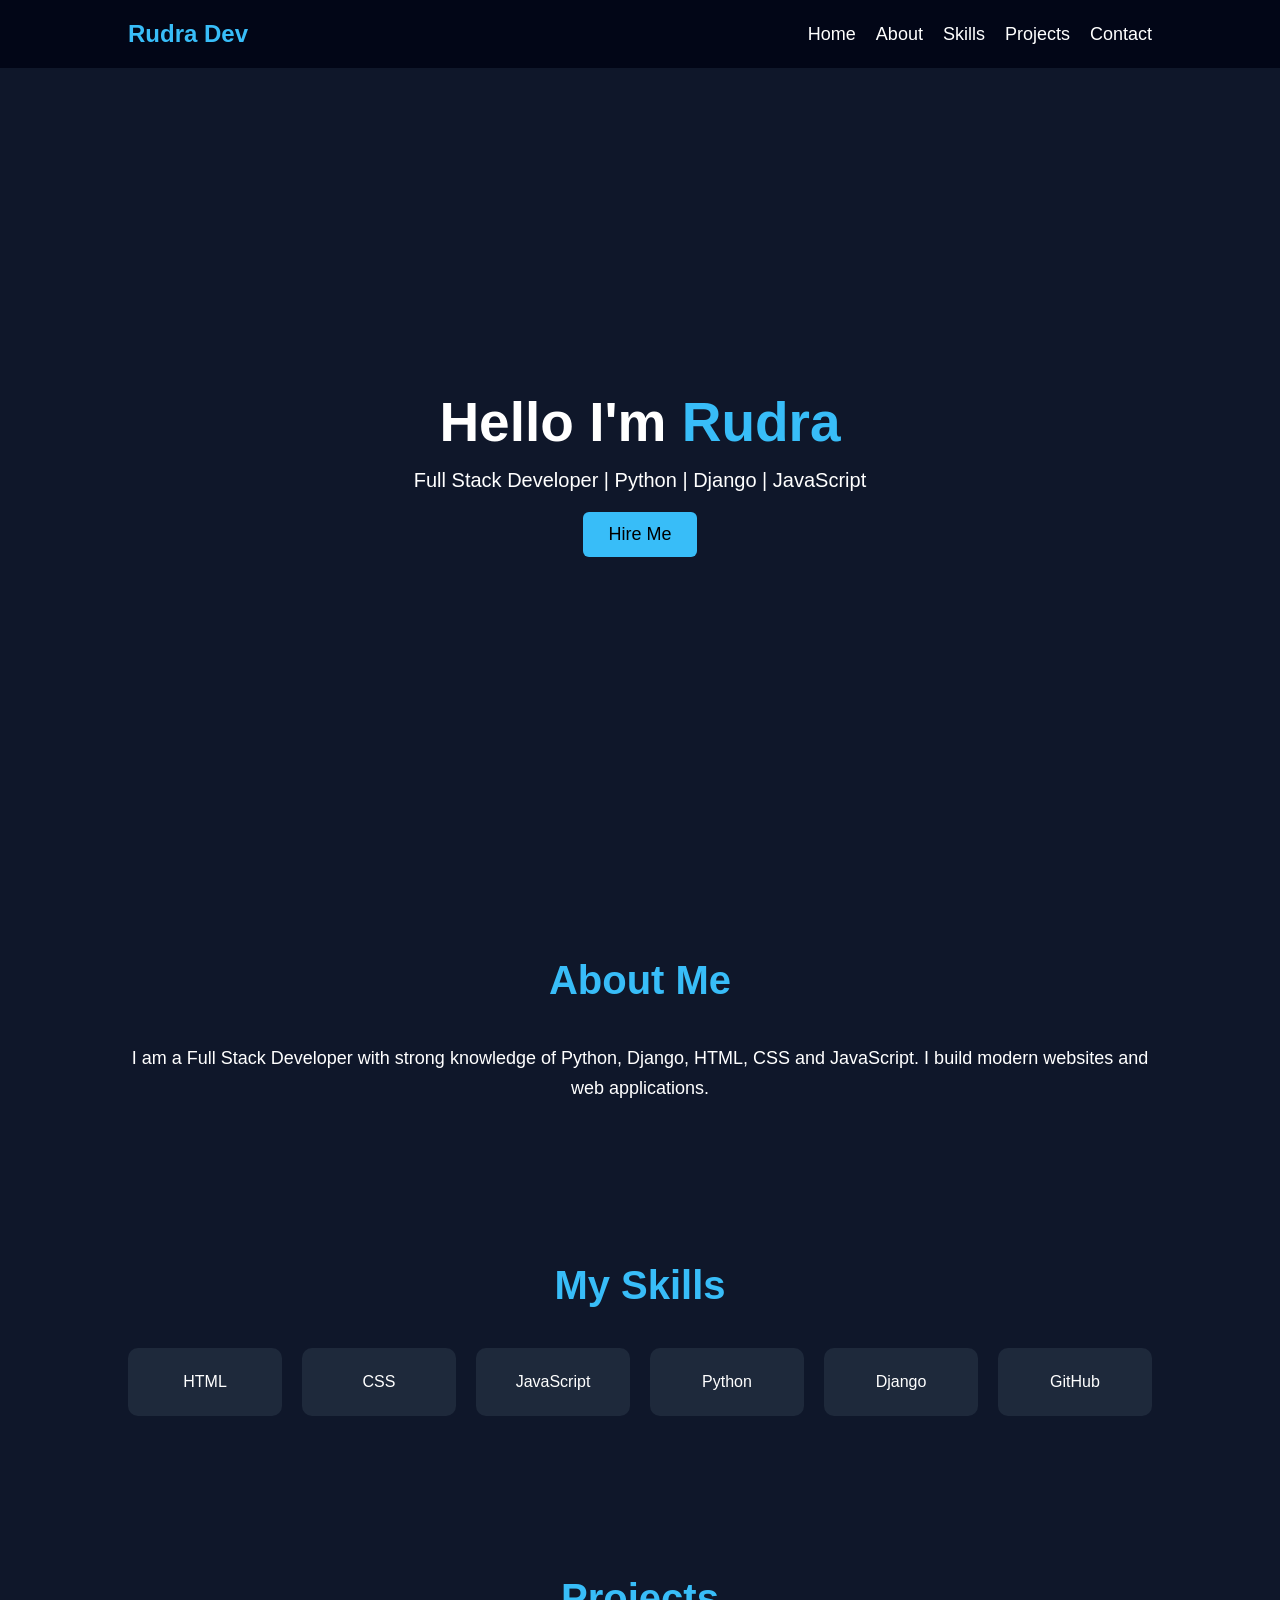
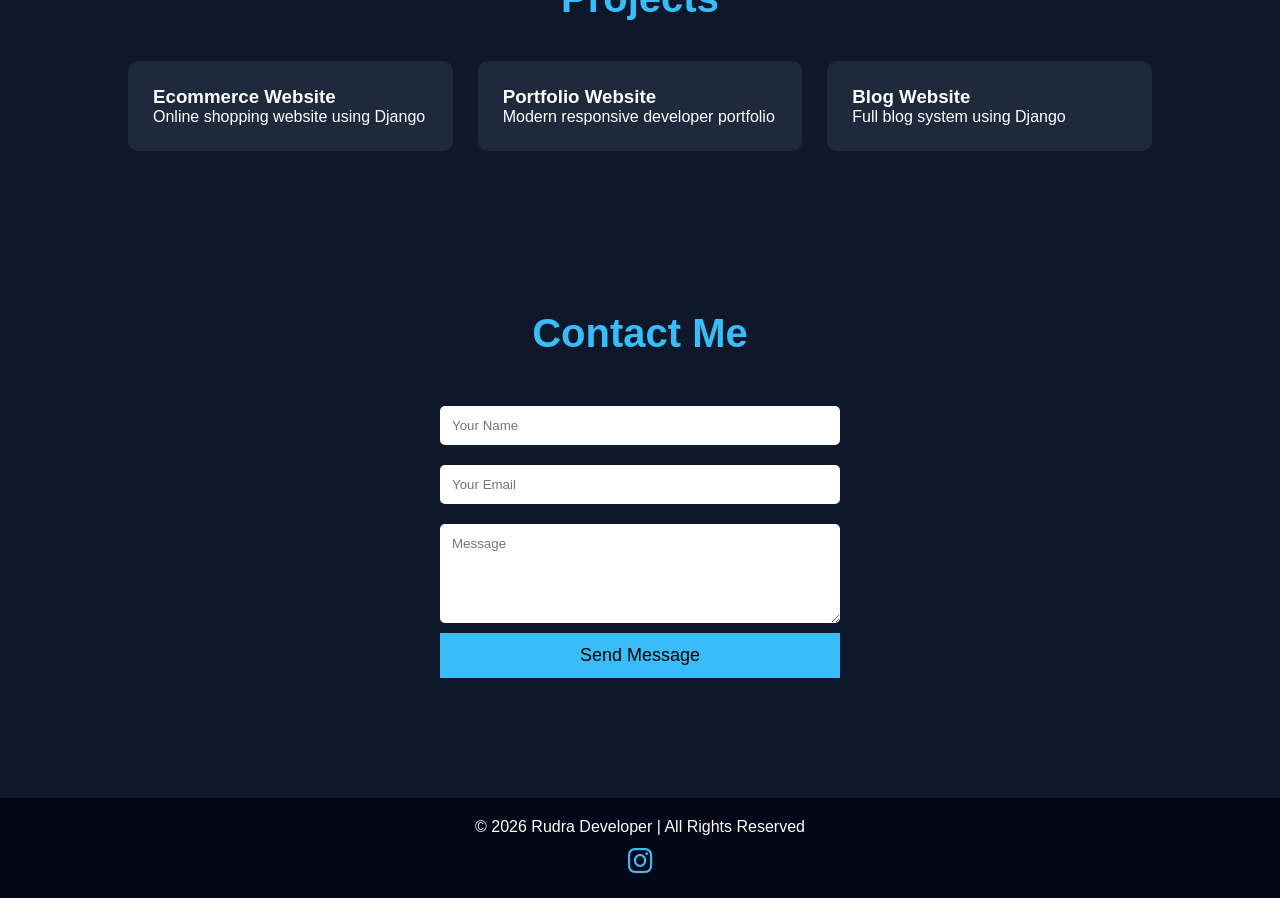
==== index.html @ 29a1d139 "Create index.html" ====
<!DOCTYPE html>
<html lang="en">
<head>
<meta charset="UTF-8">
<meta name="viewport" content="width=device-width, initial-scale=1.0">
<title>Rudra Developer Portfolio</title>

<link rel="stylesheet" href="https://cdnjs.cloudflare.com/ajax/libs/font-awesome/6.5.0/css/all.min.css">

<style>

*{
margin:0;
padding:0;
box-sizing:border-box;
font-family:Arial;
}

body{
background:#0f172a;
color:white;
}

/* Navbar */

nav{
display:flex;
justify-content:space-between;
align-items:center;
padding:20px 10%;
background:#020617;
position:sticky;
top:0;
}

nav h1{
color:#38bdf8;
}

nav ul{
display:flex;
list-style:none;
}

nav ul li{
margin-left:20px;
}

nav ul li a{
color:white;
text-decoration:none;
font-size:18px;
}

nav ul li a:hover{
color:#38bdf8;
}

/* Hero */

.hero{
height:90vh;
display:flex;
justify-content:center;
align-items:center;
text-align:center;
flex-direction:column;
}

.hero h1{
font-size:55px;
}

.hero span{
color:#38bdf8;
}

.hero p{
margin-top:15px;
font-size:20px;
}

.hero button{
margin-top:20px;
padding:12px 25px;
border:none;
background:#38bdf8;
color:black;
font-size:18px;
cursor:pointer;
border-radius:6px;
}

/* Sections */

section{
padding:80px 10%;
}

.title{
text-align:center;
font-size:40px;
margin-bottom:40px;
color:#38bdf8;
}

/* About */

.about{
text-align:center;
font-size:18px;
line-height:30px;
}

/* Skills */

.skills{
display:grid;
grid-template-columns:repeat(auto-fit,minmax(150px,1fr));
gap:20px;
}

.skill{
background:#1e293b;
padding:25px;
text-align:center;
border-radius:10px;
transition:0.3s;
}

.skill:hover{
transform:scale(1.1);
background:#38bdf8;
color:black;
}

/* Projects */

.projects{
display:grid;
grid-template-columns:repeat(auto-fit,minmax(250px,1fr));
gap:25px;
}

.project{
background:#1e293b;
padding:25px;
border-radius:10px;
transition:0.3s;
}

.project:hover{
transform:translateY(-10px);
}

/* Contact */

.contact form{
display:flex;
flex-direction:column;
max-width:400px;
margin:auto;
}

.contact input,
.contact textarea{
margin:10px 0;
padding:12px;
border:none;
border-radius:5px;
}

.contact button{
padding:12px;
background:#38bdf8;
border:none;
cursor:pointer;
font-size:18px;
}

/* Footer */

footer{
text-align:center;
padding:20px;
background:#020617;
margin-top:40px;
}

.social-icons{
margin-top:10px;
}

.social-icons a{
color:#38bdf8;
font-size:28px;
margin:0 10px;
text-decoration:none;
transition:0.3s;
}

.social-icons a:hover{
color:white;
}

</style>

</head>

<body>

<nav>

<h1>Rudra Dev</h1>

<ul>
<li><a href="#">Home</a></li>
<li><a href="#about">About</a></li>
<li><a href="#skills">Skills</a></li>
<li><a href="#projects">Projects</a></li>
<li><a href="#contact">Contact</a></li>
</ul>

</nav>

<div class="hero">

<h1>Hello I'm <span>Rudra</span></h1>

<p>Full Stack Developer | Python | Django | JavaScript</p>

<button>Hire Me</button>

</div>

<section id="about">

<h2 class="title">About Me</h2>

<p class="about">
I am a Full Stack Developer with strong knowledge of Python, Django, HTML, CSS and JavaScript.  
I build modern websites and web applications.
</p>

</section>

<section id="skills">

<h2 class="title">My Skills</h2>

<div class="skills">

<div class="skill">HTML</div>
<div class="skill">CSS</div>
<div class="skill">JavaScript</div>
<div class="skill">Python</div>
<div class="skill">Django</div>
<div class="skill">GitHub</div>

</div>

</section>

<section id="projects">

<h2 class="title">Projects</h2>

<div class="projects">

<div class="project">
<h3>Ecommerce Website</h3>
<p>Online shopping website using Django</p>
</div>

<div class="project">
<h3>Portfolio Website</h3>
<p>Modern responsive developer portfolio</p>
</div>

<div class="project">
<h3>Blog Website</h3>
<p>Full blog system using Django</p>
</div>

</div>

</section>

<section id="contact">

<h2 class="title">Contact Me</h2>

<div class="contact">

<form>

<input type="text" placeholder="Your Name">

<input type="email" placeholder="Your Email">

<textarea rows="5" placeholder="Message"></textarea>

<button>Send Message</button>

</form>

</div>

</section>

<footer>

<p>© 2026 Rudra Developer | All Rights Reserved</p>

<div class="social-icons">

<a href="https://instagram.com/YOUR_USERNAME" target="_blank">
<i class="fa-brands fa-instagram"></i>
</a>

</div>

</footer>

</body>
</html>
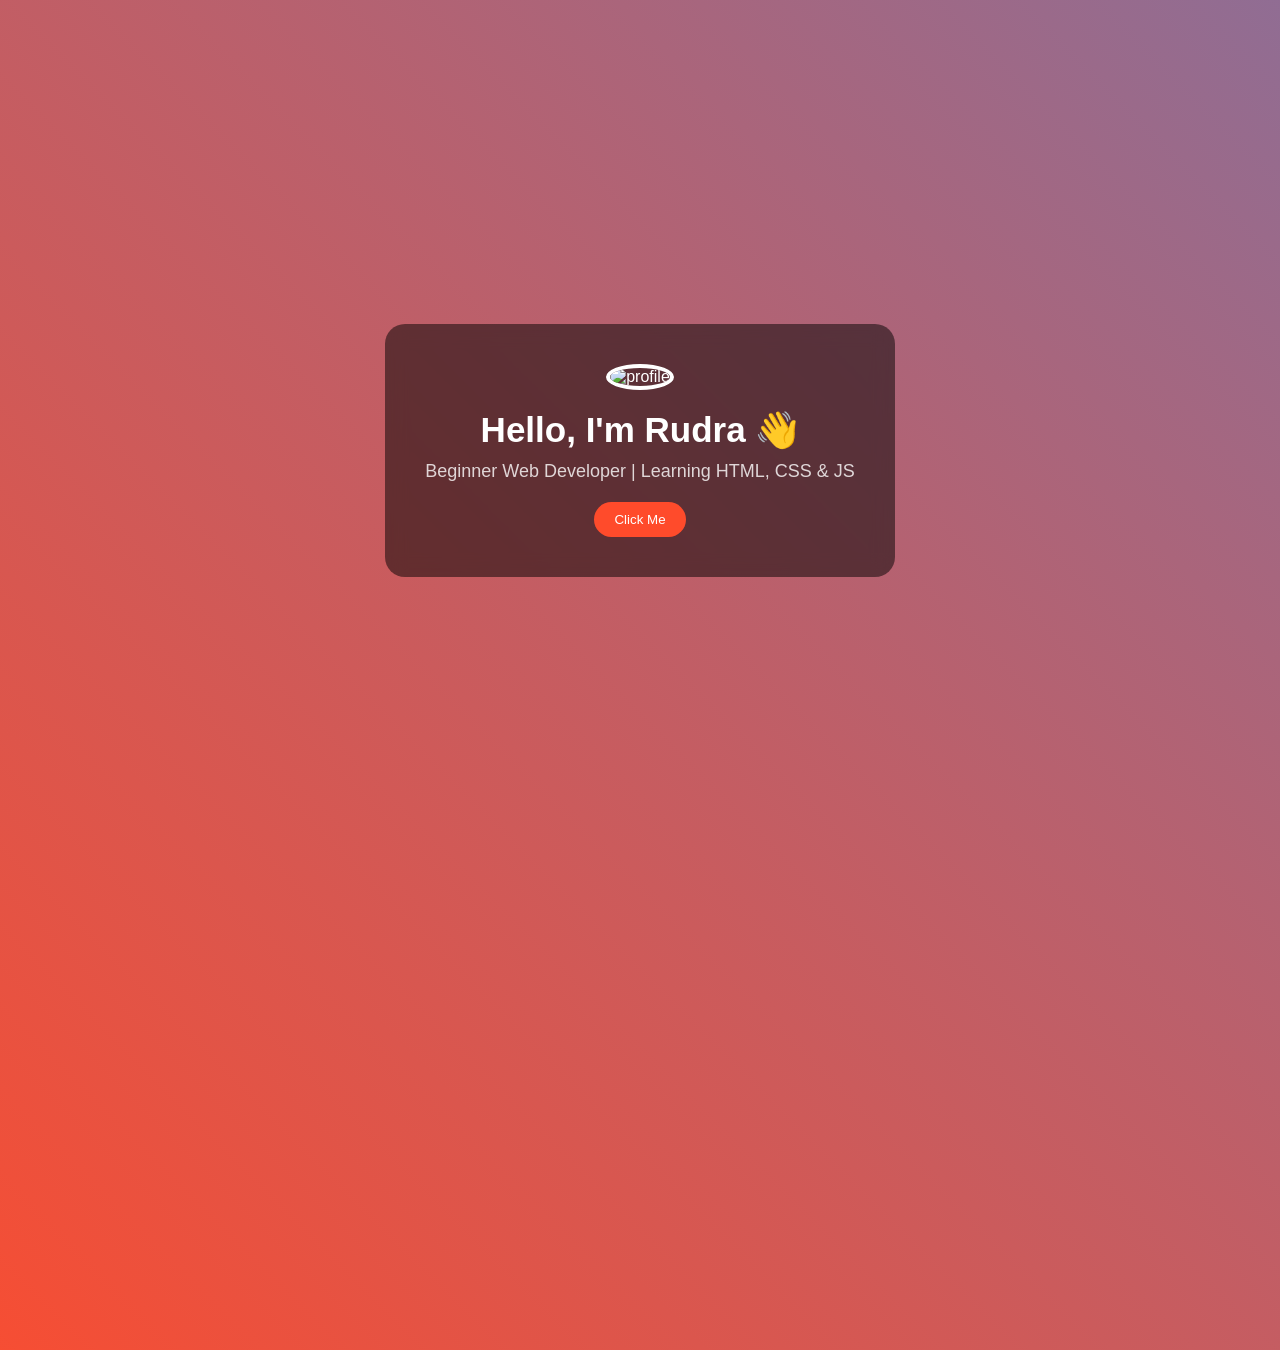
==== commit 270f6954: "Update title and styles in index.html" ====
--- a/index.html
+++ b/index.html
@@ -2,325 +2,119 @@
 <html lang="en">
 <head>
 <meta charset="UTF-8">
-<meta name="viewport" content="width=device-width, initial-scale=1.0">
-<title>Rudra Developer Portfolio</title>
-
-<link rel="stylesheet" href="https://cdnjs.cloudflare.com/ajax/libs/font-awesome/6.5.0/css/all.min.css">
+<title>My Intro</title>
 
 <style>
-
 *{
-margin:0;
-padding:0;
-box-sizing:border-box;
-font-family:Arial;
+  margin:0;
+  padding:0;
+  box-sizing:border-box;
+  font-family: 'Segoe UI', sans-serif;
 }
 
 body{
-background:#0f172a;
-color:white;
+  height:100vh;
+  display:flex;
+  justify-content:center;
+  align-items:center;
+  color:white;
+  overflow:hidden;
 }
 
-/* Navbar */
-
-nav{
-display:flex;
-justify-content:space-between;
-align-items:center;
-padding:20px 10%;
-background:#020617;
-position:sticky;
-top:0;
+/* Animated Background */
+body::before{
+  content:"";
+  position:absolute;
+  width:200%;
+  height:200%;
+  background: linear-gradient(45deg, #ff416c, #ff4b2b, #1e90ff, #00c9a7);
+  background-size: 400% 400%;
+  animation: moveBg 10s infinite alternate;
+  z-index:-1;
 }
 
-nav h1{
-color:#38bdf8;
+@keyframes moveBg{
+  0%{background-position:0% 50%;}
+  100%{background-position:100% 50%;}
 }
 
-nav ul{
-display:flex;
-list-style:none;
+/* Card */
+.container{
+  text-align:center;
+  background: rgba(0,0,0,0.5);
+  padding:40px;
+  border-radius:20px;
+  backdrop-filter: blur(10px);
+  animation: fadeIn 1.5s ease;
 }
 
-nav ul li{
-margin-left:20px;
+/* Image */
+.container img{
+  width:150px;
+  height:150px;
+  border-radius:50%;
+  border:4px solid white;
+  margin-bottom:20px;
+  transition:0.4s;
 }
 
-nav ul li a{
-color:white;
-text-decoration:none;
-font-size:18px;
+.container img:hover{
+  transform: scale(1.1) rotate(5deg);
 }
 
-nav ul li a:hover{
-color:#38bdf8;
+/* Text */
+h1{
+  font-size:35px;
 }
 
-/* Hero */
-
-.hero{
-height:90vh;
-display:flex;
-justify-content:center;
-align-items:center;
-text-align:center;
-flex-direction:column;
+p{
+  margin-top:10px;
+  font-size:18px;
+  opacity:0.8;
 }
 
-.hero h1{
-font-size:55px;
+/* Button */
+button{
+  margin-top:20px;
+  padding:10px 20px;
+  border:none;
+  border-radius:25px;
+  background:#ff4b2b;
+  color:white;
+  cursor:pointer;
+  transition:0.3s;
 }
 
-.hero span{
-color:#38bdf8;
+button:hover{
+  background:#ff416c;
+  transform:scale(1.1);
 }
 
-.hero p{
-margin-top:15px;
-font-size:20px;
-}
-
-.hero button{
-margin-top:20px;
-padding:12px 25px;
-border:none;
-background:#38bdf8;
-color:black;
-font-size:18px;
-cursor:pointer;
-border-radius:6px;
-}
-
-/* Sections */
-
-section{
-padding:80px 10%;
-}
-
-.title{
-text-align:center;
-font-size:40px;
-margin-bottom:40px;
-color:#38bdf8;
-}
-
-/* About */
-
-.about{
-text-align:center;
-font-size:18px;
-line-height:30px;
-}
-
-/* Skills */
-
-.skills{
-display:grid;
-grid-template-columns:repeat(auto-fit,minmax(150px,1fr));
-gap:20px;
-}
-
-.skill{
-background:#1e293b;
-padding:25px;
-text-align:center;
-border-radius:10px;
-transition:0.3s;
-}
-
-.skill:hover{
-transform:scale(1.1);
-background:#38bdf8;
-color:black;
-}
-
-/* Projects */
-
-.projects{
-display:grid;
-grid-template-columns:repeat(auto-fit,minmax(250px,1fr));
-gap:25px;
-}
-
-.project{
-background:#1e293b;
-padding:25px;
-border-radius:10px;
-transition:0.3s;
-}
-
-.project:hover{
-transform:translateY(-10px);
-}
-
-/* Contact */
-
-.contact form{
-display:flex;
-flex-direction:column;
-max-width:400px;
-margin:auto;
-}
-
-.contact input,
-.contact textarea{
-margin:10px 0;
-padding:12px;
-border:none;
-border-radius:5px;
-}
-
-.contact button{
-padding:12px;
-background:#38bdf8;
-border:none;
-cursor:pointer;
-font-size:18px;
-}
-
-/* Footer */
-
-footer{
-text-align:center;
-padding:20px;
-background:#020617;
-margin-top:40px;
-}
-
-.social-icons{
-margin-top:10px;
-}
-
-.social-icons a{
-color:#38bdf8;
-font-size:28px;
-margin:0 10px;
-text-decoration:none;
-transition:0.3s;
-}
-
-.social-icons a:hover{
-color:white;
+/* Animation */
+@keyframes fadeIn{
+  from{opacity:0; transform:translateY(30px);}
+  to{opacity:1; transform:translateY(0);}
 }
 
 </style>
-
 </head>
 
 <body>
 
-<nav>
+<div class="container">
+  <img src="https://picsum.photos/200" alt="profile">
 
-<h1>Rudra Dev</h1>
+  <h1>Hello, I'm Rudra 👋</h1>
+  <p>Beginner Web Developer | Learning HTML, CSS & JS</p>
 
-<ul>
-<li><a href="#">Home</a></li>
-<li><a href="#about">About</a></li>
-<li><a href="#skills">Skills</a></li>
-<li><a href="#projects">Projects</a></li>
-<li><a href="#contact">Contact</a></li>
-</ul>
-
-</nav>
-
-<div class="hero">
-
-<h1>Hello I'm <span>Rudra</span></h1>
-
-<p>Full Stack Developer | Python | Django | JavaScript</p>
-
-<button>Hire Me</button>
-
+  <button onclick="showMsg()">Click Me</button>
 </div>
 
-<section id="about">
-
-<h2 class="title">About Me</h2>
-
-<p class="about">
-I am a Full Stack Developer with strong knowledge of Python, Django, HTML, CSS and JavaScript.  
-I build modern websites and web applications.
-</p>
-
-</section>
-
-<section id="skills">
-
-<h2 class="title">My Skills</h2>
-
-<div class="skills">
-
-<div class="skill">HTML</div>
-<div class="skill">CSS</div>
-<div class="skill">JavaScript</div>
-<div class="skill">Python</div>
-<div class="skill">Django</div>
-<div class="skill">GitHub</div>
-
-</div>
-
-</section>
-
-<section id="projects">
-
-<h2 class="title">Projects</h2>
-
-<div class="projects">
-
-<div class="project">
-<h3>Ecommerce Website</h3>
-<p>Online shopping website using Django</p>
-</div>
-
-<div class="project">
-<h3>Portfolio Website</h3>
-<p>Modern responsive developer portfolio</p>
-</div>
-
-<div class="project">
-<h3>Blog Website</h3>
-<p>Full blog system using Django</p>
-</div>
-
-</div>
-
-</section>
-
-<section id="contact">
-
-<h2 class="title">Contact Me</h2>
-
-<div class="contact">
-
-<form>
-
-<input type="text" placeholder="Your Name">
-
-<input type="email" placeholder="Your Email">
-
-<textarea rows="5" placeholder="Message"></textarea>
-
-<button>Send Message</button>
-
-</form>
-
-</div>
-
-</section>
-
-<footer>
-
-<p>© 2026 Rudra Developer | All Rights Reserved</p>
-
-<div class="social-icons">
-
-<a href="https://instagram.com/YOUR_USERNAME" target="_blank">
-<i class="fa-brands fa-instagram"></i>
-</a>
-
-</div>
-
-</footer>
+<script>
+function showMsg(){
+  alert("Welcome to my website bhai 🔥");
+}
+</script>
 
 </body>
-</html>+</html>
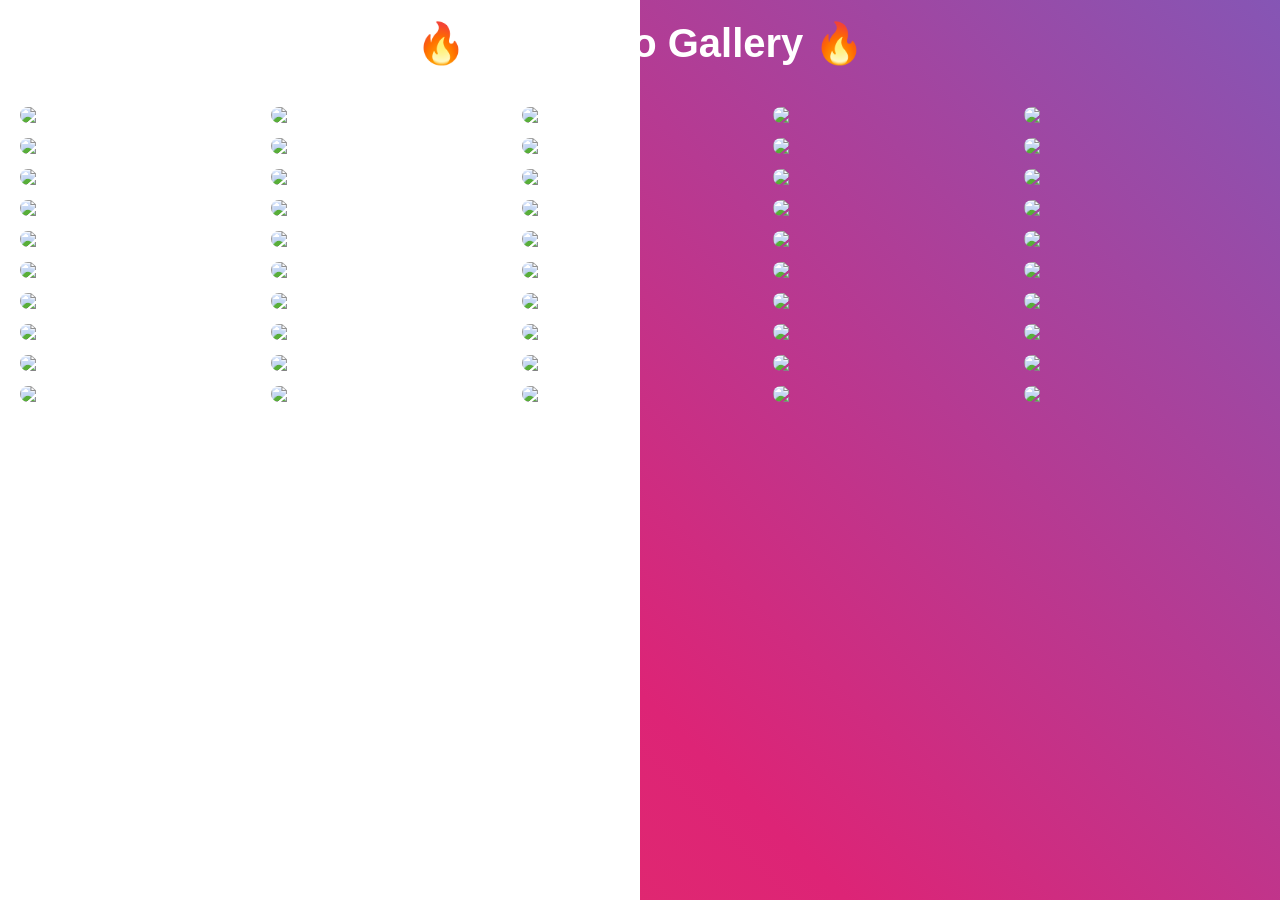
==== commit c7f71179: "Update index.html" ====
--- a/index.html
+++ b/index.html
@@ -2,118 +2,121 @@
 <html lang="en">
 <head>
 <meta charset="UTF-8">
-<title>My Intro</title>
+<title>My 50 Photo Gallery</title>
 
 <style>
 *{
   margin:0;
   padding:0;
   box-sizing:border-box;
-  font-family: 'Segoe UI', sans-serif;
+  font-family: Arial, sans-serif;
 }
 
 body{
-  height:100vh;
-  display:flex;
-  justify-content:center;
-  align-items:center;
   color:white;
-  overflow:hidden;
+  text-align:center;
 }
 
 /* Animated Background */
 body::before{
   content:"";
-  position:absolute;
-  width:200%;
-  height:200%;
-  background: linear-gradient(45deg, #ff416c, #ff4b2b, #1e90ff, #00c9a7);
-  background-size: 400% 400%;
-  animation: moveBg 10s infinite alternate;
+  position:fixed;
+  width:100%;
+  height:100%;
+  background: linear-gradient(45deg, #ff512f, #dd2476, #1e90ff, #00c9a7);
+  background-size:400% 400%;
+  animation:bgMove 10s infinite alternate;
   z-index:-1;
 }
 
-@keyframes moveBg{
+@keyframes bgMove{
   0%{background-position:0% 50%;}
   100%{background-position:100% 50%;}
 }
 
-/* Card */
-.container{
-  text-align:center;
-  background: rgba(0,0,0,0.5);
-  padding:40px;
-  border-radius:20px;
-  backdrop-filter: blur(10px);
-  animation: fadeIn 1.5s ease;
+h1{
+  padding:20px;
+  font-size:40px;
 }
 
-/* Image */
-.container img{
-  width:150px;
-  height:150px;
-  border-radius:50%;
-  border:4px solid white;
-  margin-bottom:20px;
+/* Gallery Grid */
+.gallery{
+  display:grid;
+  grid-template-columns: repeat(auto-fit, minmax(200px, 1fr));
+  gap:15px;
+  padding:20px;
+}
+
+/* Images */
+.gallery img{
+  width:100%;
+  border-radius:10px;
+  cursor:pointer;
   transition:0.4s;
 }
 
-.container img:hover{
-  transform: scale(1.1) rotate(5deg);
+.gallery img:hover{
+  transform:scale(1.1);
+  box-shadow:0 0 20px black;
 }
 
-/* Text */
-h1{
-  font-size:35px;
+/* Lightbox */
+#lightbox{
+  position:fixed;
+  top:0;
+  left:0;
+  width:100%;
+  height:100%;
+  background:rgba(0,0,0,0.9);
+  display:none;
+  justify-content:center;
+  align-items:center;
 }
 
-p{
-  margin-top:10px;
-  font-size:18px;
-  opacity:0.8;
+#lightbox img{
+  width:70%;
+  border-radius:10px;
 }
-
-/* Button */
-button{
-  margin-top:20px;
-  padding:10px 20px;
-  border:none;
-  border-radius:25px;
-  background:#ff4b2b;
-  color:white;
-  cursor:pointer;
-  transition:0.3s;
-}
-
-button:hover{
-  background:#ff416c;
-  transform:scale(1.1);
-}
-
-/* Animation */
-@keyframes fadeIn{
-  from{opacity:0; transform:translateY(30px);}
-  to{opacity:1; transform:translateY(0);}
-}
-
 </style>
 </head>
 
 <body>
 
-<div class="container">
-  <img src="https://picsum.photos/200" alt="profile">
+<h1>🔥 My Photo Gallery 🔥</h1>
 
-  <h1>Hello, I'm Rudra 👋</h1>
-  <p>Beginner Web Developer | Learning HTML, CSS & JS</p>
+<div class="gallery" id="gallery"></div>
 
-  <button onclick="showMsg()">Click Me</button>
+<!-- Lightbox -->
+<div id="lightbox" onclick="closeImg()">
+  <img id="lightbox-img">
 </div>
 
 <script>
-function showMsg(){
-  alert("Welcome to my website bhai 🔥");
+
+/* Load 50 Images */
+let gallery = document.getElementById("gallery");
+
+for(let i=1;i<=50;i++){
+  let img = document.createElement("img");
+  img.src = i + ".jpg";   // 👈 1.jpg, 2.jpg ... 50.jpg
+
+  img.onclick = function(){
+    openImg(this.src);
+  }
+
+  gallery.appendChild(img);
 }
+
+/* Lightbox */
+function openImg(src){
+  document.getElementById("lightbox").style.display="flex";
+  document.getElementById("lightbox-img").src=src;
+}
+
+function closeImg(){
+  document.getElementById("lightbox").style.display="none";
+}
+
 </script>
 
 </body>
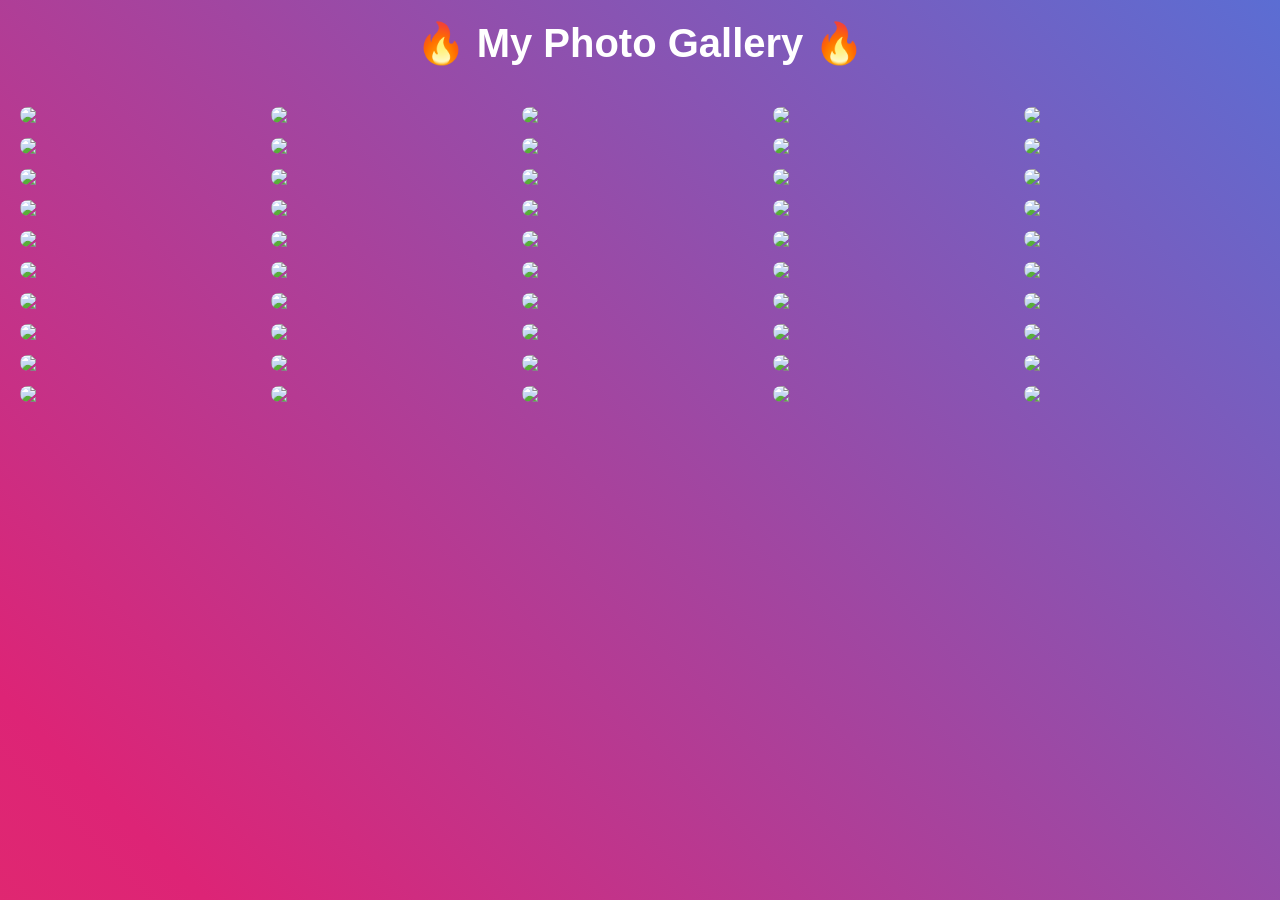
==== commit 4407728a: "Refactor background and gallery styles in index.html Removed fixed background and adjusted gallery s" ====
--- a/index.html
+++ b/index.html
@@ -12,21 +12,18 @@
   font-family: Arial, sans-serif;
 }
 
+html, body{
+  height:100%;
+}
+
+/* FIXED BACKGROUND */
 body{
   color:white;
   text-align:center;
-}
 
-/* Animated Background */
-body::before{
-  content:"";
-  position:fixed;
-  width:100%;
-  height:100%;
   background: linear-gradient(45deg, #ff512f, #dd2476, #1e90ff, #00c9a7);
   background-size:400% 400%;
   animation:bgMove 10s infinite alternate;
-  z-index:-1;
 }
 
 @keyframes bgMove{
@@ -39,7 +36,7 @@
   font-size:40px;
 }
 
-/* Gallery Grid */
+/* Gallery */
 .gallery{
   display:grid;
   grid-template-columns: repeat(auto-fit, minmax(200px, 1fr));
@@ -47,7 +44,6 @@
   padding:20px;
 }
 
-/* Images */
 .gallery img{
   width:100%;
   border-radius:10px;
@@ -98,7 +94,7 @@
 
 for(let i=1;i<=50;i++){
   let img = document.createElement("img");
-  img.src = i + ".jpg";   // 👈 1.jpg, 2.jpg ... 50.jpg
+  img.src = i + ".jpg";   // 👈 1.jpg to 50.jpg
 
   img.onclick = function(){
     openImg(this.src);
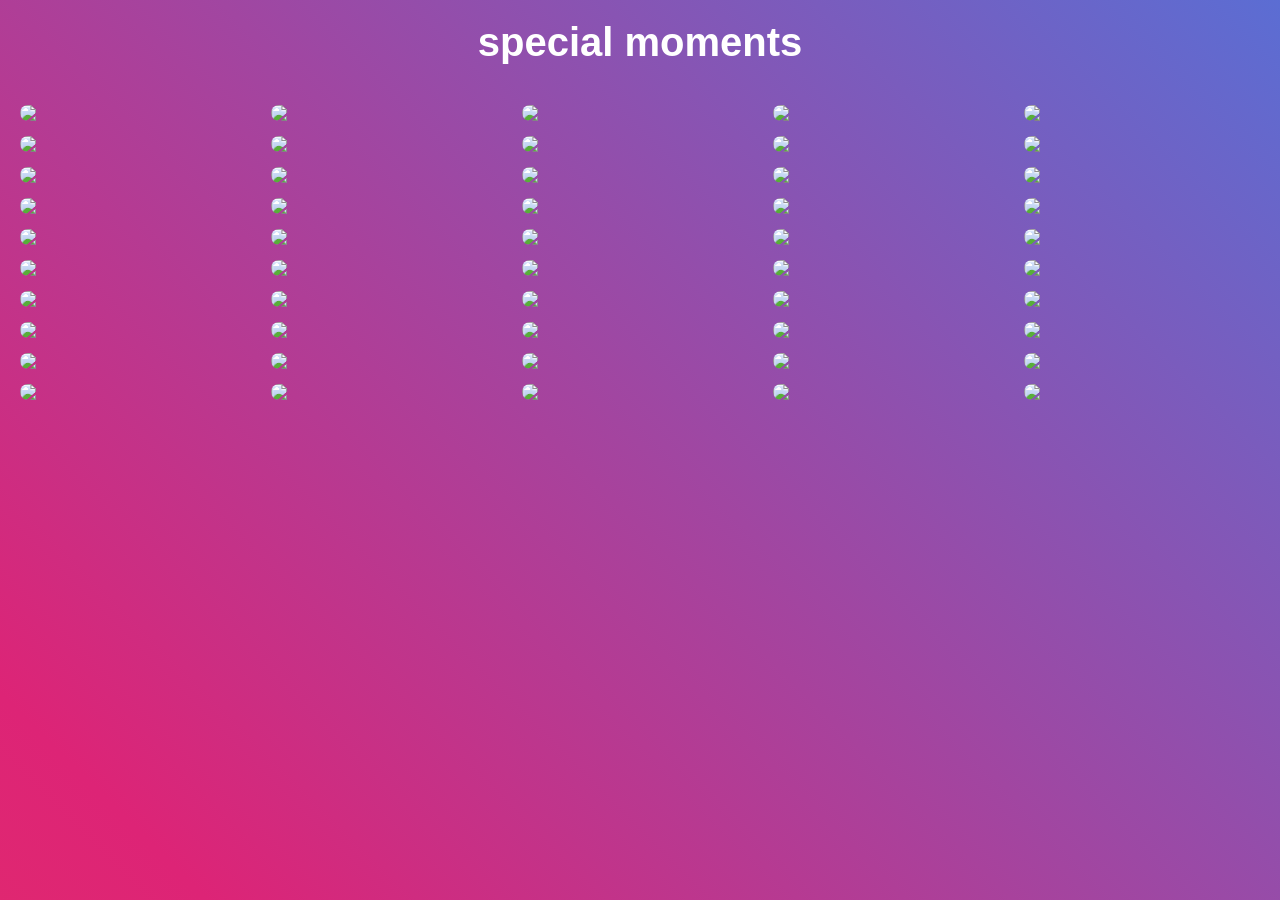
==== commit 040ebc21: "Rename index.htm to index.html" ====
--- a/index.html
+++ b/index.html
@@ -1,119 +1,119 @@
-<!DOCTYPE html>
-<html lang="en">
-<head>
-<meta charset="UTF-8">
-<title>My 50 Photo Gallery</title>
-
-<style>
-*{
-  margin:0;
-  padding:0;
-  box-sizing:border-box;
-  font-family: Arial, sans-serif;
-}
-
-html, body{
-  height:100%;
-}
-
-/* FIXED BACKGROUND */
-body{
-  color:white;
-  text-align:center;
-
-  background: linear-gradient(45deg, #ff512f, #dd2476, #1e90ff, #00c9a7);
-  background-size:400% 400%;
-  animation:bgMove 10s infinite alternate;
-}
-
-@keyframes bgMove{
-  0%{background-position:0% 50%;}
-  100%{background-position:100% 50%;}
-}
-
-h1{
-  padding:20px;
-  font-size:40px;
-}
-
-/* Gallery */
-.gallery{
-  display:grid;
-  grid-template-columns: repeat(auto-fit, minmax(200px, 1fr));
-  gap:15px;
-  padding:20px;
-}
-
-.gallery img{
-  width:100%;
-  border-radius:10px;
-  cursor:pointer;
-  transition:0.4s;
-}
-
-.gallery img:hover{
-  transform:scale(1.1);
-  box-shadow:0 0 20px black;
-}
-
-/* Lightbox */
-#lightbox{
-  position:fixed;
-  top:0;
-  left:0;
-  width:100%;
-  height:100%;
-  background:rgba(0,0,0,0.9);
-  display:none;
-  justify-content:center;
-  align-items:center;
-}
-
-#lightbox img{
-  width:70%;
-  border-radius:10px;
-}
-</style>
-</head>
-
-<body>
-
-<h1>🔥 My Photo Gallery 🔥</h1>
-
-<div class="gallery" id="gallery"></div>
-
-<!-- Lightbox -->
-<div id="lightbox" onclick="closeImg()">
-  <img id="lightbox-img">
-</div>
-
-<script>
-
-/* Load 50 Images */
-let gallery = document.getElementById("gallery");
-
-for(let i=1;i<=50;i++){
-  let img = document.createElement("img");
-  img.src = i + ".jpg";   // 👈 1.jpg to 50.jpg
-
-  img.onclick = function(){
-    openImg(this.src);
-  }
-
-  gallery.appendChild(img);
-}
-
-/* Lightbox */
-function openImg(src){
-  document.getElementById("lightbox").style.display="flex";
-  document.getElementById("lightbox-img").src=src;
-}
-
-function closeImg(){
-  document.getElementById("lightbox").style.display="none";
-}
-
-</script>
-
-</body>
-</html>
+<!DOCTYPE html>
+<html lang="en">
+<head>
+<meta charset="UTF-8">
+<title>My 50 Photo Gallery</title>
+
+<style>
+*{
+  margin:0;
+  padding:0;
+  box-sizing:border-box;
+  font-family: Arial, sans-serif;
+}
+
+html, body{
+  height:100%;
+}
+
+/* FIXED BACKGROUND */
+body{
+  color:white;
+  text-align:center;
+
+  background: linear-gradient(45deg, #ff512f, #dd2476, #1e90ff, #00c9a7);
+  background-size:400% 400%;
+  animation:bgMove 10s infinite alternate;
+}
+
+@keyframes bgMove{
+  0%{background-position:0% 50%;}
+  100%{background-position:100% 50%;}
+}
+
+h1{
+  padding:20px;
+  font-size:40px;
+}
+
+/* Gallery */
+.gallery{
+  display:grid;
+  grid-template-columns: repeat(auto-fit, minmax(200px, 1fr));
+  gap:15px;
+  padding:20px;
+}
+
+.gallery img{
+  width:100%;
+  border-radius:10px;
+  cursor:pointer;
+  transition:0.4s;
+}
+
+.gallery img:hover{
+  transform:scale(1.1);
+  box-shadow:0 0 20px black;
+}
+
+/* Lightbox */
+#lightbox{
+  position:fixed;
+  top:0;
+  left:0;
+  width:100%;
+  height:100%;
+  background:rgba(0,0,0,0.9);
+  display:none;
+  justify-content:center;
+  align-items:center;
+}
+
+#lightbox img{
+  width:70%;
+  border-radius:10px;
+}
+</style>
+</head>
+
+<body>
+
+<h1>special moments</h1>
+
+<div class="gallery" id="gallery"></div>
+
+<!-- Lightbox -->
+<div id="lightbox" onclick="closeImg()">
+  <img id="lightbox-img">
+</div>
+
+<script>
+
+/* Load 50 Images */
+let gallery = document.getElementById("gallery");
+
+for(let i=1;i<=50;i++){
+  let img = document.createElement("img");
+  img.src = i + ".jpg";   // 👈 1.jpg to 50.jpg
+
+  img.onclick = function(){
+    openImg(this.src);
+  }
+
+  gallery.appendChild(img);
+}
+
+/* Lightbox */
+function openImg(src){
+  document.getElementById("lightbox").style.display="flex";
+  document.getElementById("lightbox-img").src=src;
+}
+
+function closeImg(){
+  document.getElementById("lightbox").style.display="none";
+}
+
+</script>
+
+</body>
+</html>
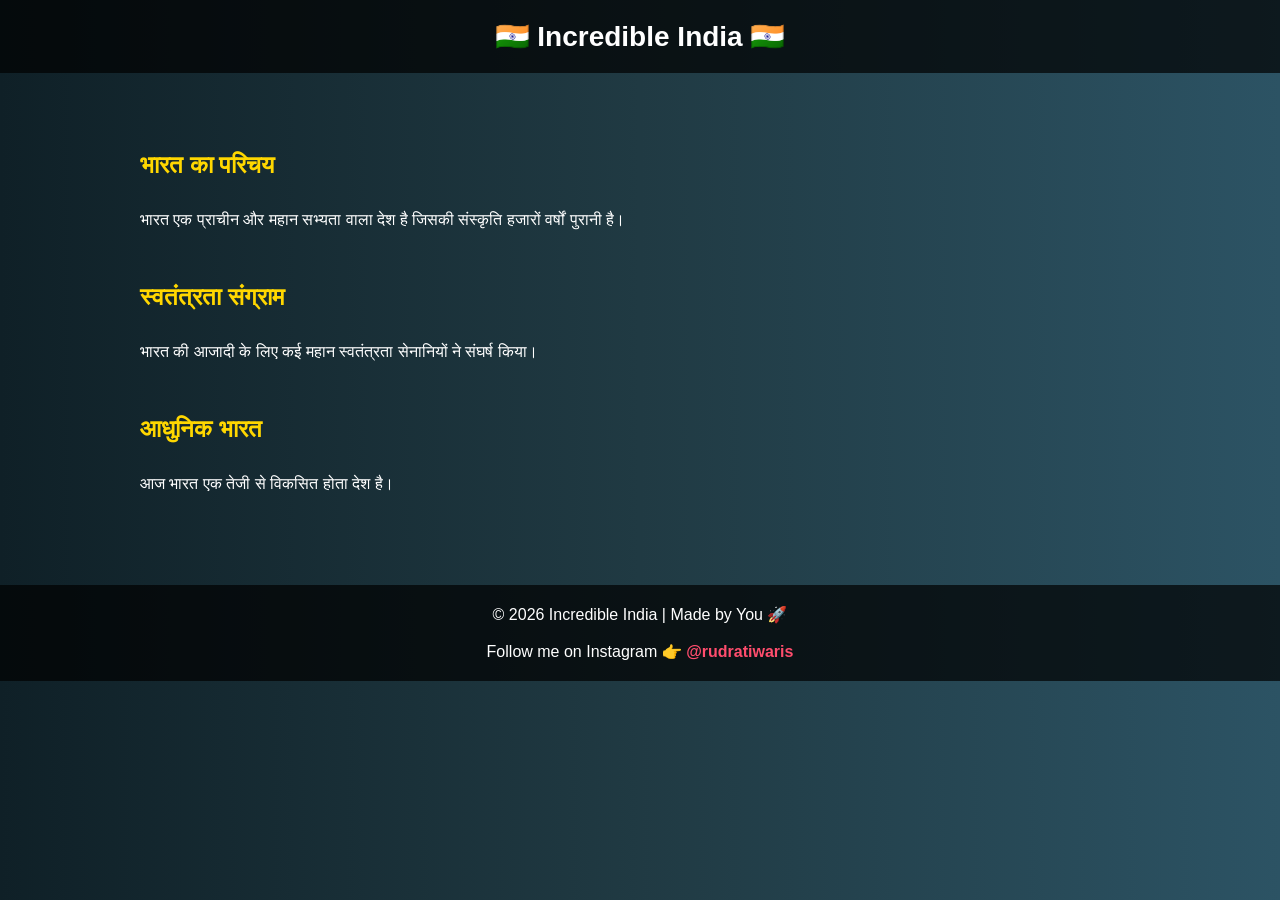
==== commit 80924731: "Create index.html" ====
--- a/index.html
+++ b/index.html
@@ -1,119 +1,95 @@
-<!DOCTYPE html>
-<html lang="en">
-<head>
-<meta charset="UTF-8">
-<title>My 50 Photo Gallery</title>
-
-<style>
-*{
-  margin:0;
-  padding:0;
-  box-sizing:border-box;
-  font-family: Arial, sans-serif;
-}
-
-html, body{
-  height:100%;
-}
-
-/* FIXED BACKGROUND */
-body{
-  color:white;
-  text-align:center;
-
-  background: linear-gradient(45deg, #ff512f, #dd2476, #1e90ff, #00c9a7);
-  background-size:400% 400%;
-  animation:bgMove 10s infinite alternate;
-}
-
-@keyframes bgMove{
-  0%{background-position:0% 50%;}
-  100%{background-position:100% 50%;}
-}
-
-h1{
-  padding:20px;
-  font-size:40px;
-}
-
-/* Gallery */
-.gallery{
-  display:grid;
-  grid-template-columns: repeat(auto-fit, minmax(200px, 1fr));
-  gap:15px;
-  padding:20px;
-}
-
-.gallery img{
-  width:100%;
-  border-radius:10px;
-  cursor:pointer;
-  transition:0.4s;
-}
-
-.gallery img:hover{
-  transform:scale(1.1);
-  box-shadow:0 0 20px black;
-}
-
-/* Lightbox */
-#lightbox{
-  position:fixed;
-  top:0;
-  left:0;
-  width:100%;
-  height:100%;
-  background:rgba(0,0,0,0.9);
-  display:none;
-  justify-content:center;
-  align-items:center;
-}
-
-#lightbox img{
-  width:70%;
-  border-radius:10px;
-}
-</style>
-</head>
-
-<body>
-
-<h1>special moments</h1>
-
-<div class="gallery" id="gallery"></div>
-
-<!-- Lightbox -->
-<div id="lightbox" onclick="closeImg()">
-  <img id="lightbox-img">
-</div>
-
-<script>
-
-/* Load 50 Images */
-let gallery = document.getElementById("gallery");
-
-for(let i=1;i<=50;i++){
-  let img = document.createElement("img");
-  img.src = i + ".jpg";   // 👈 1.jpg to 50.jpg
-
-  img.onclick = function(){
-    openImg(this.src);
-  }
-
-  gallery.appendChild(img);
-}
-
-/* Lightbox */
-function openImg(src){
-  document.getElementById("lightbox").style.display="flex";
-  document.getElementById("lightbox-img").src=src;
-}
-
-function closeImg(){
-  document.getElementById("lightbox").style.display="none";
-}
-
-</script>
-
-</body>
-</html>
+<!DOCTYPE html>
+<html lang="hi">
+<head>
+    <meta charset="UTF-8">
+    <meta name="viewport" content="width=device-width, initial-scale=1.0">
+    <title>India - Incredible Bharat</title>
+
+    <style>
+        body {
+            margin: 0;
+            font-family: Arial, sans-serif;
+            background: linear-gradient(to right, #0f2027, #203a43, #2c5364);
+            color: white;
+        }
+
+        header {
+            background: rgba(0,0,0,0.7);
+            padding: 20px;
+            text-align: center;
+            font-size: 28px;
+            font-weight: bold;
+        }
+
+        .container {
+            padding: 30px;
+            max-width: 1000px;
+            margin: auto;
+            line-height: 1.8;
+        }
+
+        h2 {
+            color: #ffd700;
+            margin-top: 40px;
+        }
+
+        p {
+            text-align: justify;
+        }
+
+        footer {
+            text-align: center;
+            padding: 20px;
+            background: rgba(0,0,0,0.7);
+            margin-top: 40px;
+        }
+
+        a {
+            color: #ff4d6d;
+            text-decoration: none;
+            font-weight: bold;
+        }
+
+        a:hover {
+            text-decoration: underline;
+        }
+    </style>
+</head>
+
+<body>
+
+<header>
+    🇮🇳 Incredible India 🇮🇳
+</header>
+
+<div class="container">
+
+    <h2>भारत का परिचय</h2>
+    <p>
+        भारत एक प्राचीन और महान सभ्यता वाला देश है जिसकी संस्कृति हजारों वर्षों पुरानी है।
+    </p>
+
+    <h2>स्वतंत्रता संग्राम</h2>
+    <p>
+        भारत की आजादी के लिए कई महान स्वतंत्रता सेनानियों ने संघर्ष किया।
+    </p>
+
+    <h2>आधुनिक भारत</h2>
+    <p>
+        आज भारत एक तेजी से विकसित होता देश है।
+    </p>
+
+</div>
+
+<footer>
+    © 2026 Incredible India | Made by You 🚀 <br><br>
+    
+    Follow me on Instagram 👉 
+    <a href="https://www.instagram.com/rudratiwaris" target="_blank">
+        @rudratiwaris
+    </a>
+
+</footer>
+
+</body>
+</html>
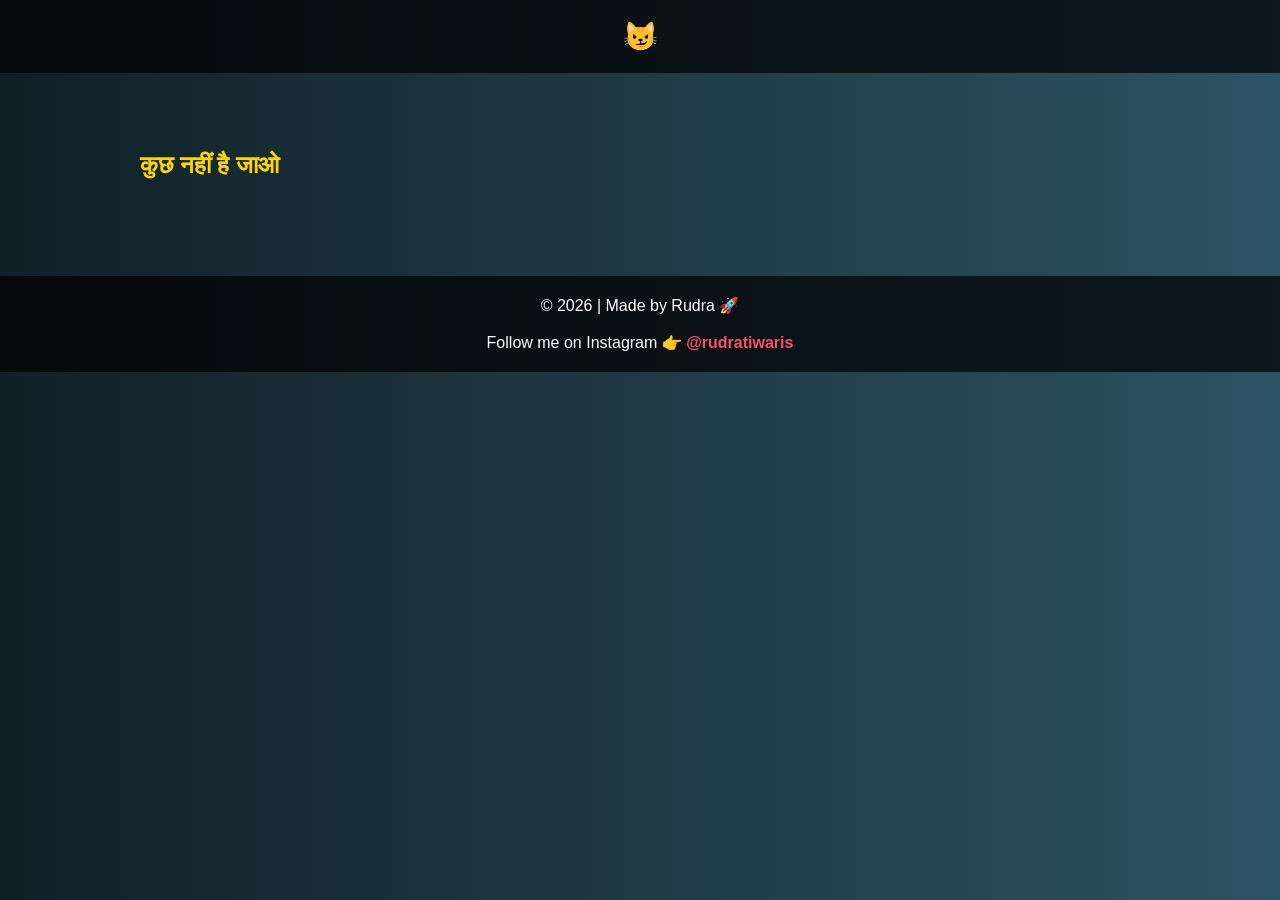
==== commit 80e7e1dc: "Update title and content in index.html" ====
--- a/index.html
+++ b/index.html
@@ -3,7 +3,7 @@
 <head>
     <meta charset="UTF-8">
     <meta name="viewport" content="width=device-width, initial-scale=1.0">
-    <title>India - Incredible Bharat</title>
+    <title>🙄🙄🙄🙄🙄</title>
 
     <style>
         body {
@@ -59,30 +59,18 @@
 <body>
 
 <header>
-    🇮🇳 Incredible India 🇮🇳
+    😼
 </header>
 
 <div class="container">
 
-    <h2>भारत का परिचय</h2>
-    <p>
-        भारत एक प्राचीन और महान सभ्यता वाला देश है जिसकी संस्कृति हजारों वर्षों पुरानी है।
-    </p>
-
-    <h2>स्वतंत्रता संग्राम</h2>
-    <p>
-        भारत की आजादी के लिए कई महान स्वतंत्रता सेनानियों ने संघर्ष किया।
-    </p>
-
-    <h2>आधुनिक भारत</h2>
-    <p>
-        आज भारत एक तेजी से विकसित होता देश है।
-    </p>
+    <h2>कुछ नहीं है जाओ</h2>
+    
 
 </div>
 
 <footer>
-    © 2026 Incredible India | Made by You 🚀 <br><br>
+    © 2026 | Made by Rudra 🚀 <br><br>
     
     Follow me on Instagram 👉 
     <a href="https://www.instagram.com/rudratiwaris" target="_blank">
@@ -92,4 +80,4 @@
 </footer>
 
 </body>
-</html>+</html>
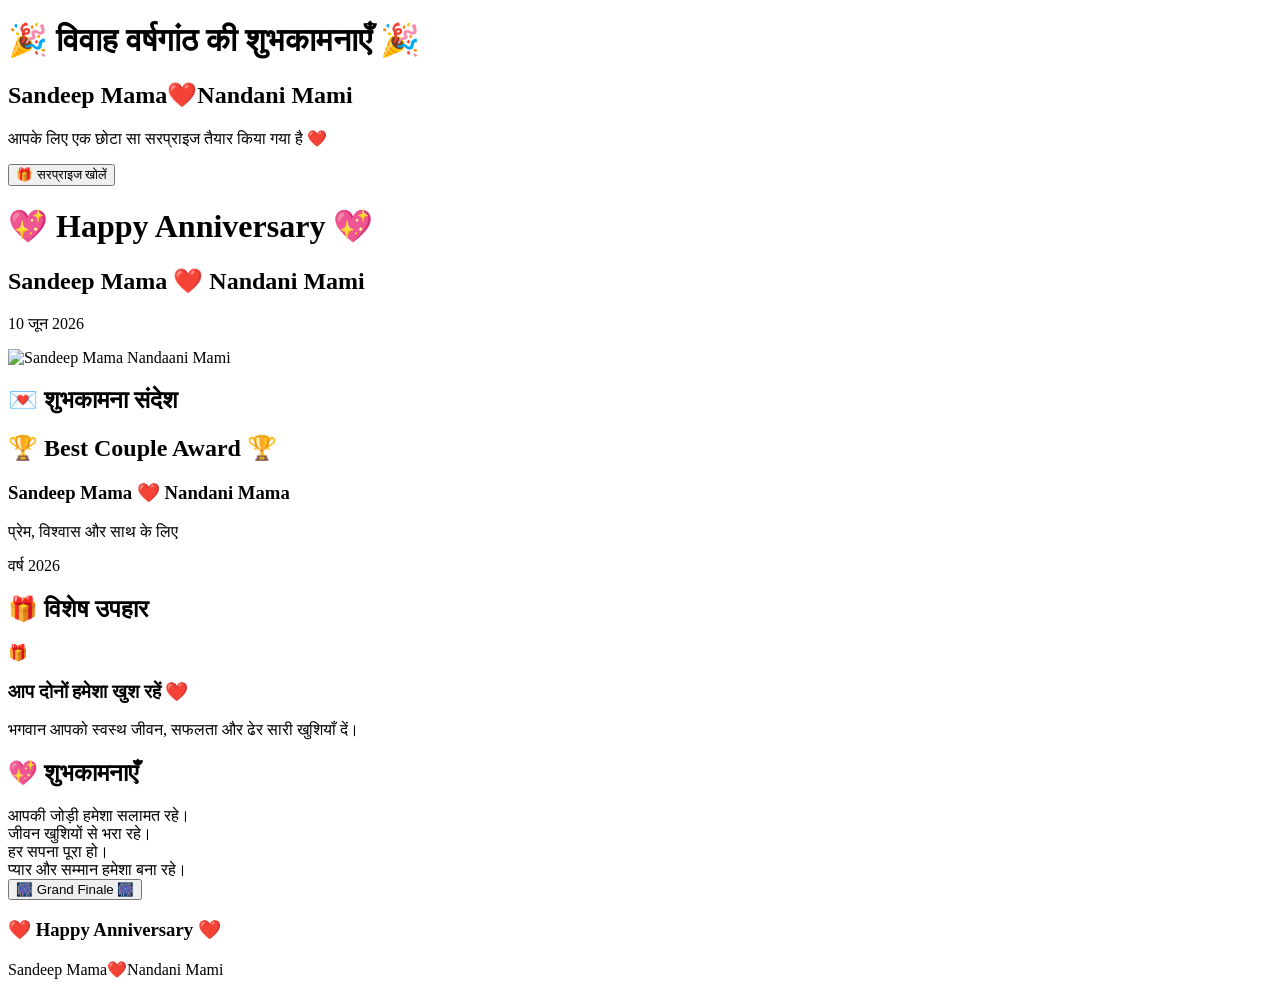
==== commit f6934eb3: "Update index.html" ====
--- a/index.html
+++ b/index.html
@@ -3,81 +3,171 @@
 <head>
     <meta charset="UTF-8">
     <meta name="viewport" content="width=device-width, initial-scale=1.0">
-    <title>🙄🙄🙄🙄🙄</title>
-
-    <style>
-        body {
-            margin: 0;
-            font-family: Arial, sans-serif;
-            background: linear-gradient(to right, #0f2027, #203a43, #2c5364);
-            color: white;
-        }
-
-        header {
-            background: rgba(0,0,0,0.7);
-            padding: 20px;
-            text-align: center;
-            font-size: 28px;
-            font-weight: bold;
-        }
-
-        .container {
-            padding: 30px;
-            max-width: 1000px;
-            margin: auto;
-            line-height: 1.8;
-        }
-
-        h2 {
-            color: #ffd700;
-            margin-top: 40px;
-        }
-
-        p {
-            text-align: justify;
-        }
-
-        footer {
-            text-align: center;
-            padding: 20px;
-            background: rgba(0,0,0,0.7);
-            margin-top: 40px;
-        }
-
-        a {
-            color: #ff4d6d;
-            text-decoration: none;
-            font-weight: bold;
-        }
-
-        a:hover {
-            text-decoration: underline;
-        }
-    </style>
+<title>rudratiwaris.com</title>
+    <link rel="stylesheet" href="style.css">
 </head>
-
 <body>
 
-<header>
-    😼
-</header>
+    <!-- Welcome Screen -->
+    <div id="welcome-screen">
+        <div class="welcome-box">
+            <h1>🎉 विवाह वर्षगांठ की शुभकामनाएँ 🎉</h1>
 
-<div class="container">
+            <h2>Sandeep Mama❤️Nandani Mami</h2>
 
-    <h2>कुछ नहीं है जाओ</h2>
-    
+            <p>
+                आपके लिए एक छोटा सा सरप्राइज तैयार किया गया है ❤️
+            </p>
 
-</div>
+            <button id="open-btn">
+                🎁 सरप्राइज खोलें
+            </button>
+        </div>
+    </div>
 
-<footer>
-    © 2026 | Made by Rudra 🚀 <br><br>
-    
-    Follow me on Instagram 👉 
-    <a href="https://www.instagram.com/rudratiwaris" target="_blank">
-        @rudratiwaris
-    </a>
+    <!-- Main Content -->
+    <div id="main-content">
 
-</footer>
+        <!-- Music -->
+        <audio id="bg-music" loop>
+            <source src="music.mp3" type="audio/mpeg">
+        </audio>
+
+        <!-- Header -->
+        <header>
+            <h1 class="main-title">
+                💖 Happy Anniversary 💖
+            </h1>
+
+            <h2 class="couple-name">
+                Sandeep Mama ❤️ Nandani Mami
+            </h2>
+
+            <p class="date">
+                10 जून 2026
+            </p>
+        </header>
+
+        <!-- Main Photo -->
+        <section class="photo-section">
+
+            <img
+                id="main-photo"
+                src="photo1.jpg"
+                alt="Sandeep Mama Nandaani Mami">
+
+        </section>
+
+        <!-- Message -->
+        <section class="message-section">
+
+            <h2>💌 शुभकामना संदेश</h2>
+
+            <p id="typewriter-text"></p>
+
+        </section>
+
+        <!-- Award -->
+        <section class="award-section">
+
+            <div class="award-card">
+
+                <h2>🏆 Best Couple Award 🏆</h2>
+
+                <h3>
+                    Sandeep Mama ❤️ Nandani Mama
+                </h3>
+
+                <p>
+                    प्रेम, विश्वास और साथ के लिए
+                </p>
+
+                <p>
+                    वर्ष 2026
+                </p>
+
+            </div>
+
+        </section>
+
+        <!-- Gift Box -->
+        <section class="gift-section">
+
+            <h2>🎁 विशेष उपहार</h2>
+
+            <div id="gift-box">
+                🎁
+            </div>
+
+            <div id="gift-message">
+
+                <h3>
+                    आप दोनों हमेशा खुश रहें ❤️
+                </h3>
+
+                <p>
+                    भगवान आपको स्वस्थ जीवन,
+                    सफलता और ढेर सारी खुशियाँ दें।
+                </p>
+
+            </div>
+
+        </section>
+
+        <!-- Wishes -->
+        <section class="wishes-section">
+
+            <h2>💖 शुभकामनाएँ</h2>
+
+            <div class="wish-card">
+                आपकी जोड़ी हमेशा सलामत रहे।
+            </div>
+
+            <div class="wish-card">
+                जीवन खुशियों से भरा रहे।
+            </div>
+
+            <div class="wish-card">
+                हर सपना पूरा हो।
+            </div>
+
+            <div class="wish-card">
+                प्यार और सम्मान हमेशा बना रहे।
+            </div>
+
+        </section>
+
+        <!-- Finale -->
+        <section class="finale-section">
+
+            <button id="firework-btn">
+                🎆 Grand Finale 🎆
+            </button>
+
+        </section>
+
+        <!-- Footer -->
+        <footer>
+
+            <h3>
+                ❤️ Happy Anniversary ❤️
+            </h3>
+
+            <p>
+                Sandeep Mama❤️Nandani Mami
+            </p>
+
+        </footer>
+
+    </div>
+
+    <!-- Animation Containers -->
+    <div id="hearts-container"></div>
+    <div id="balloons-container"></div>
+    <div id="petals-container"></div>
+    <div id="fireworks-container"></div>
+
+    <script src="script.js"></script>
 
 </body>
 </html>
